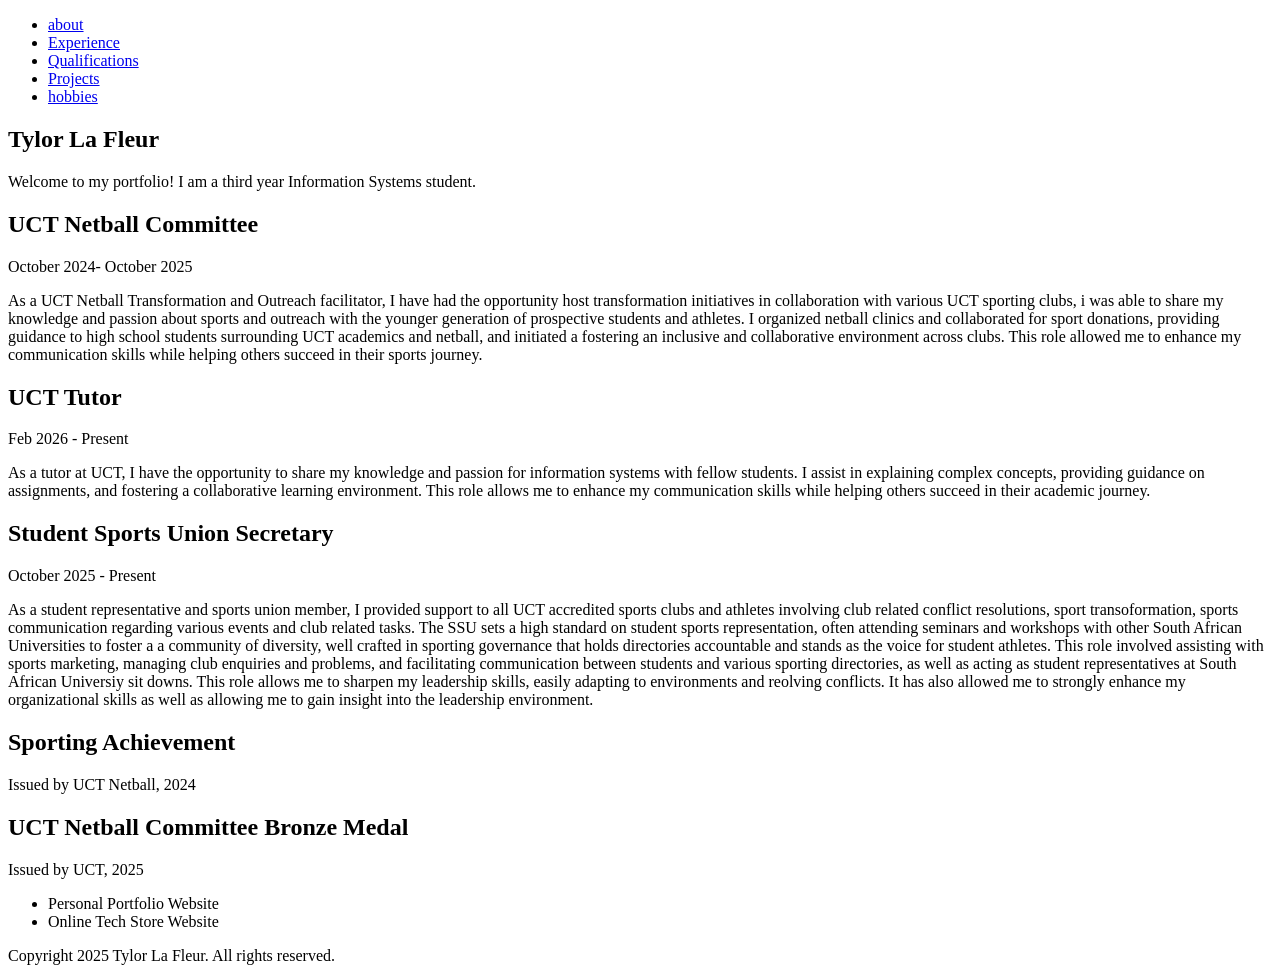
==== index.html @ 47a72fa4 "Rename BBD Workshop/index.html to index.html" ====
<!DOCTYPE html>
<html lang="en">    
<head>
    <meta charset="UTF-8">
    <meta name="viewport" content="width=device-width, initial-scale=1.0">
    <title>Tylor's Portfolio</title>
    <link rel="stylesheet" href="style.css">
</head>
<body>
    <header>
        <nav>
            <ul>
                <li><a href="#about">about</a></li>
                <li><a href="#Experience">Experience</a></li>
                <li><a href="#Qualifications">Qualifications</a></li>
                <li><a href="#Projects">Projects</a></li>
                <li><a href="#hobbies">hobbies</a></li>
            </ul>
        </nav>
    </header>

    <main>
        <section id="about">
            <h1>Tylor La Fleur</h1>
            <p>Welcome to my portfolio! I am a third year Information Systems student.</p>
        </section>
        <section id="Experience">
            <section><!--a piece of content that can stand on its own-->
                <h2>UCT Netball Committee</h2>
                <p>October 2024- October 2025</p>
                <p>As a UCT Netball Transformation and Outreach facilitator, I have had the opportunity host transformation initiatives in collaboration with various UCT sporting clubs, i was able to share my knowledge and passion about sports and outreach with the younger generation of prospective students and athletes. I organized netball clinics and collaborated for sport donations, providing guidance to high school students surrounding UCT academics and netball, and initiated a fostering an inclusive and collaborative environment across clubs. This role allowed me to enhance my communication skills while helping others succeed in their sports journey.</p>
            </section>

            <section><!--a piece of content that can stand on its own-->
                <h2>UCT Tutor</h2>
                <p>Feb 2026 - Present</p>
                <p>As a tutor at UCT, I have the opportunity to share my knowledge and passion for information systems with fellow students. I assist in explaining complex concepts, providing guidance on assignments, and fostering a collaborative learning environment. This role allows me to enhance my communication skills while helping others succeed in their academic journey.</p>
            </section>

            <section>
                <h2>Student Sports Union Secretary</h2>
                <p>October 2025 - Present</p>
                <p>As a student representative and sports union member, I provided support to all UCT accredited sports clubs and athletes involving club related conflict resolutions, sport transoformation, sports communication regarding various events and club related tasks. The SSU sets a high standard on student sports representation, often attending seminars and workshops with other South African Universities to foster a a community of diversity, well crafted in sporting governance that holds directories accountable and stands as the voice for student athletes. This role involved assisting with sports marketing, managing club enquiries and problems, and facilitating communication between students and various sporting directories, as well as acting as student representatives at South African Universiy sit downs. This role allows me to sharpen my leadership skills, easily adapting to environments and reolving conflicts. It has also allowed me to strongly enhance my organizational skills as well as allowing me to gain insight into the leadership environment.</p>
            </section>
        </section>
        <section id="Qualifications">
            <section>
                <h2>Sporting Achievement</h2>
                <p>Issued by UCT Netball, 2024</p>
                <h2>UCT Netball Committee Bronze Medal</h2>
                <p>Issued by UCT, 2025</p>
            </section>
        </section>
        <section id="Projects">
            <section>
               <ul>
                <li>Personal Portfolio Website</li>
                <li>Online Tech Store Website</li>
               </ul>
            </section>
    
    </main>
    <footer>
        <article>
            Copyright 2025 Tylor La Fleur. All rights reserved.
        </article>
    </footer>
</body>
</html>
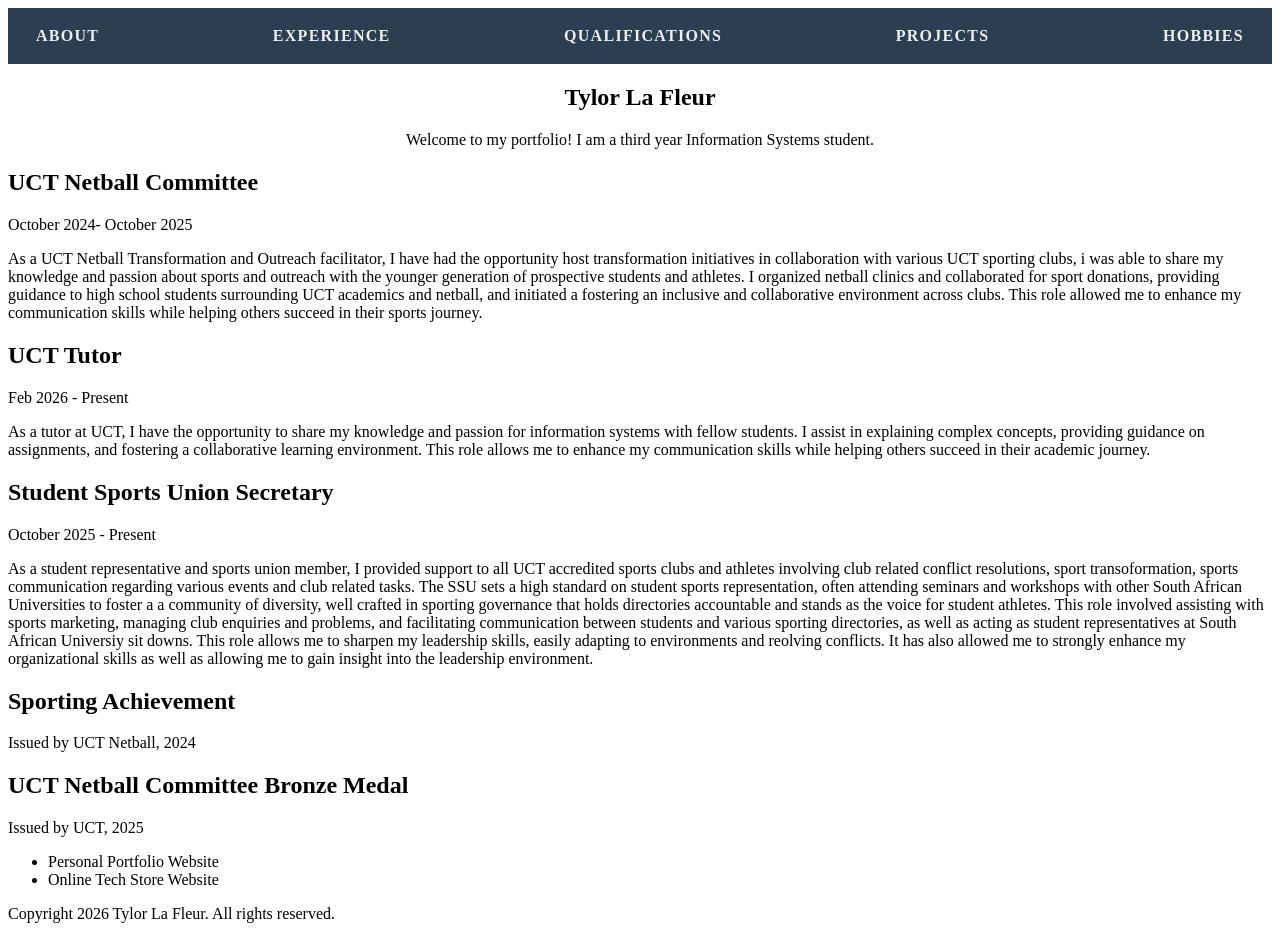
==== commit 13c6e7c8: "Update index.html" ====
--- a/index.html
+++ b/index.html
@@ -62,7 +62,7 @@
     </main>
     <footer>
         <article>
-            Copyright 2025 Tylor La Fleur. All rights reserved.
+            Copyright 2026 Tylor La Fleur. All rights reserved.
         </article>
     </footer>
 </body>
--- a/style.css
+++ b/style.css
@@ -0,0 +1,37 @@
+#about{
+    text-align: center;
+
+}
+
+nav{
+    background-color: #2C3E50; /* professional dark slate */
+    padding: 0.75rem 1rem;
+}
+
+nav ul{
+    display:flex;
+    flex-direction: row;
+    justify-content: space-between;
+    align-items: center;
+    gap: 1rem;
+    list-style: none;
+    margin: 0;
+    padding: 0;
+}
+
+nav ul li a{
+    text-decoration: none;
+    color: #ecf0f1; /* light color for contrast */
+    text-transform: uppercase;
+    font-weight: 600;
+    letter-spacing: 0.08em;
+    padding: 0.45rem 0.75rem;
+    display: inline-block;
+    border-radius: 4px;
+    transition: background-color 180ms ease, color 180ms ease;
+}
+
+nav ul li a:hover{
+    background-color: rgba(236,240,241,0.08);
+    color: #ffffff;
+}
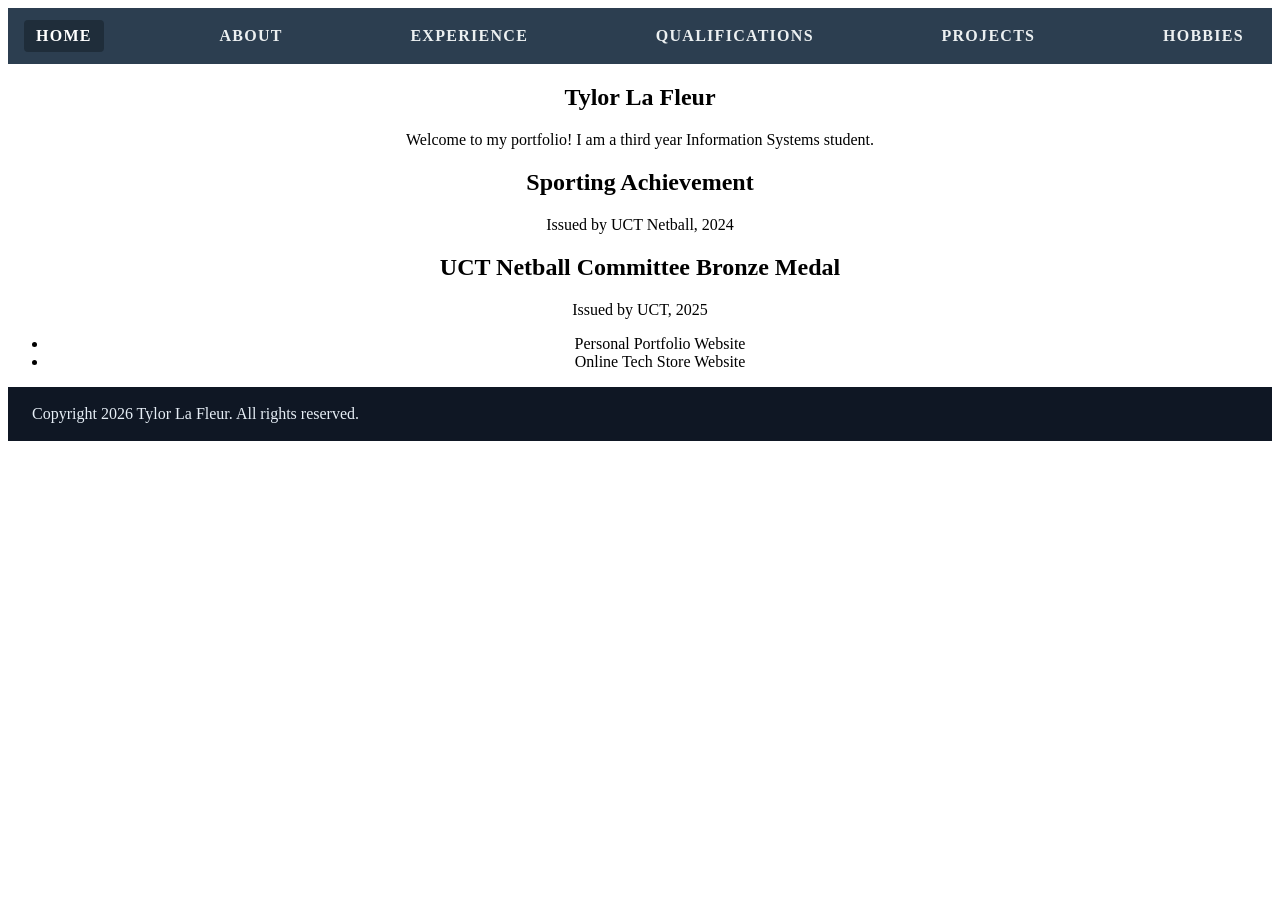
==== commit 04ae588c: "Portfolio updates" ====
--- a/index.html
+++ b/index.html
@@ -10,40 +10,24 @@
     <header>
         <nav>
             <ul>
-                <li><a href="#about">about</a></li>
-                <li><a href="#Experience">Experience</a></li>
-                <li><a href="#Qualifications">Qualifications</a></li>
-                <li><a href="#Projects">Projects</a></li>
-                <li><a href="#hobbies">hobbies</a></li>
+                <li><a href="index.html" class="active">Home</a></li>
+                <li><a href="about.html">About</a></li>
+                <li><a href="experience.html">Experience</a></li>
+                <li><a href="qualifications.html">Qualifications</a></li>
+                <li><a href="projects.html">Projects</a></li>
+                <li><a href="hobbies.html">Hobbies</a></li>
             </ul>
         </nav>
     </header>
 
     <main>
-        <section id="about">
+        <center><section id="about">
             <h1>Tylor La Fleur</h1>
             <p>Welcome to my portfolio! I am a third year Information Systems student.</p>
         </section>
-        <section id="Experience">
-            <section><!--a piece of content that can stand on its own-->
-                <h2>UCT Netball Committee</h2>
-                <p>October 2024- October 2025</p>
-                <p>As a UCT Netball Transformation and Outreach facilitator, I have had the opportunity host transformation initiatives in collaboration with various UCT sporting clubs, i was able to share my knowledge and passion about sports and outreach with the younger generation of prospective students and athletes. I organized netball clinics and collaborated for sport donations, providing guidance to high school students surrounding UCT academics and netball, and initiated a fostering an inclusive and collaborative environment across clubs. This role allowed me to enhance my communication skills while helping others succeed in their sports journey.</p>
-            </section>
-
-            <section><!--a piece of content that can stand on its own-->
-                <h2>UCT Tutor</h2>
-                <p>Feb 2026 - Present</p>
-                <p>As a tutor at UCT, I have the opportunity to share my knowledge and passion for information systems with fellow students. I assist in explaining complex concepts, providing guidance on assignments, and fostering a collaborative learning environment. This role allows me to enhance my communication skills while helping others succeed in their academic journey.</p>
-            </section>
-
-            <section>
-                <h2>Student Sports Union Secretary</h2>
-                <p>October 2025 - Present</p>
-                <p>As a student representative and sports union member, I provided support to all UCT accredited sports clubs and athletes involving club related conflict resolutions, sport transoformation, sports communication regarding various events and club related tasks. The SSU sets a high standard on student sports representation, often attending seminars and workshops with other South African Universities to foster a a community of diversity, well crafted in sporting governance that holds directories accountable and stands as the voice for student athletes. This role involved assisting with sports marketing, managing club enquiries and problems, and facilitating communication between students and various sporting directories, as well as acting as student representatives at South African Universiy sit downs. This role allows me to sharpen my leadership skills, easily adapting to environments and reolving conflicts. It has also allowed me to strongly enhance my organizational skills as well as allowing me to gain insight into the leadership environment.</p>
-            </section>
+       
         </section>
-        <section id="Qualifications">
+        <section id="qualifications">
             <section>
                 <h2>Sporting Achievement</h2>
                 <p>Issued by UCT Netball, 2024</p>
@@ -51,13 +35,13 @@
                 <p>Issued by UCT, 2025</p>
             </section>
         </section>
-        <section id="Projects">
+        <section id="projects">
             <section>
                <ul>
                 <li>Personal Portfolio Website</li>
                 <li>Online Tech Store Website</li>
                </ul>
-            </section>
+            </section></center>
     
     </main>
     <footer>
--- a/style.css
+++ b/style.css
@@ -3,8 +3,9 @@
 
 }
 
+/* Navigation bar styling */
 nav{
-    background-color: #2C3E50; /* professional dark slate */
+    background-color: #2C3E50; 
     padding: 0.75rem 1rem;
 }
 
@@ -21,7 +22,7 @@
 
 nav ul li a{
     text-decoration: none;
-    color: #ecf0f1; /* light color for contrast */
+    color: #ecf0f1; 
     text-transform: uppercase;
     font-weight: 600;
     letter-spacing: 0.08em;
@@ -35,3 +36,97 @@
     background-color: rgba(236,240,241,0.08);
     color: #ffffff;
 }
+
+nav ul li a.active {
+    background-color: #1f2d3a;
+    color: #ffffff;
+}
+
+/* Footer styling */
+
+footer {
+    background: #0f1724;
+    color: #e6eef6;
+    padding: 18px 24px;
+}
+
+.footer-content {
+    display: flex;
+    align-items: center;
+    gap: 12px;
+    max-width: 1100px;
+    margin: 0 auto;
+}
+
+.footer-logo {
+    width: 100px;
+    height: 60px;
+    object-fit: contain;
+    display: block;
+}
+
+/* stack on small screens */
+@media (max-width: 520px) {
+    .footer-content {
+        flex-direction: column;
+        text-align: center;
+        gap: 8px;
+    }
+}
+
+/* About page layout*/
+.about-row {
+    display: flex;
+    gap: 24px;
+    align-items: flex-start;
+    max-width: 1100px;
+    margin: 0 auto;
+    padding: 18px;
+}
+
+.photo {
+    width: 400px;
+    max-width: 40%;
+    height: 400px;
+    object-fit: cover;
+    border-radius: 6px;
+    flex-shrink: 0;
+}
+
+.about-text {
+    flex: 1;
+    
+}
+
+/* stack on small screens */
+@media (max-width: 720px) {
+    .about-row {
+        flex-direction: column;
+        align-items: center;
+        text-align: center;
+    }
+    .photo {
+        max-width: 80%;
+        width: auto;
+    }
+}
+
+/* Experience page layout */
+.experience-grid {
+    display: grid;
+    grid-template-columns: repeat(auto-fit, minmax(300px, 1fr));
+    gap: 20px;
+    max-width: 1100px;
+    margin: 0 auto;
+    padding: 18px;
+}
+
+.exp-item {
+    background: #ffffff;
+    color: #0f1724;
+    padding: 18px;
+    border-radius: 8px;
+    box-shadow: 0 6px 18px rgba(15,23,36,0.06);
+    line-height: 1.45;
+}
+
